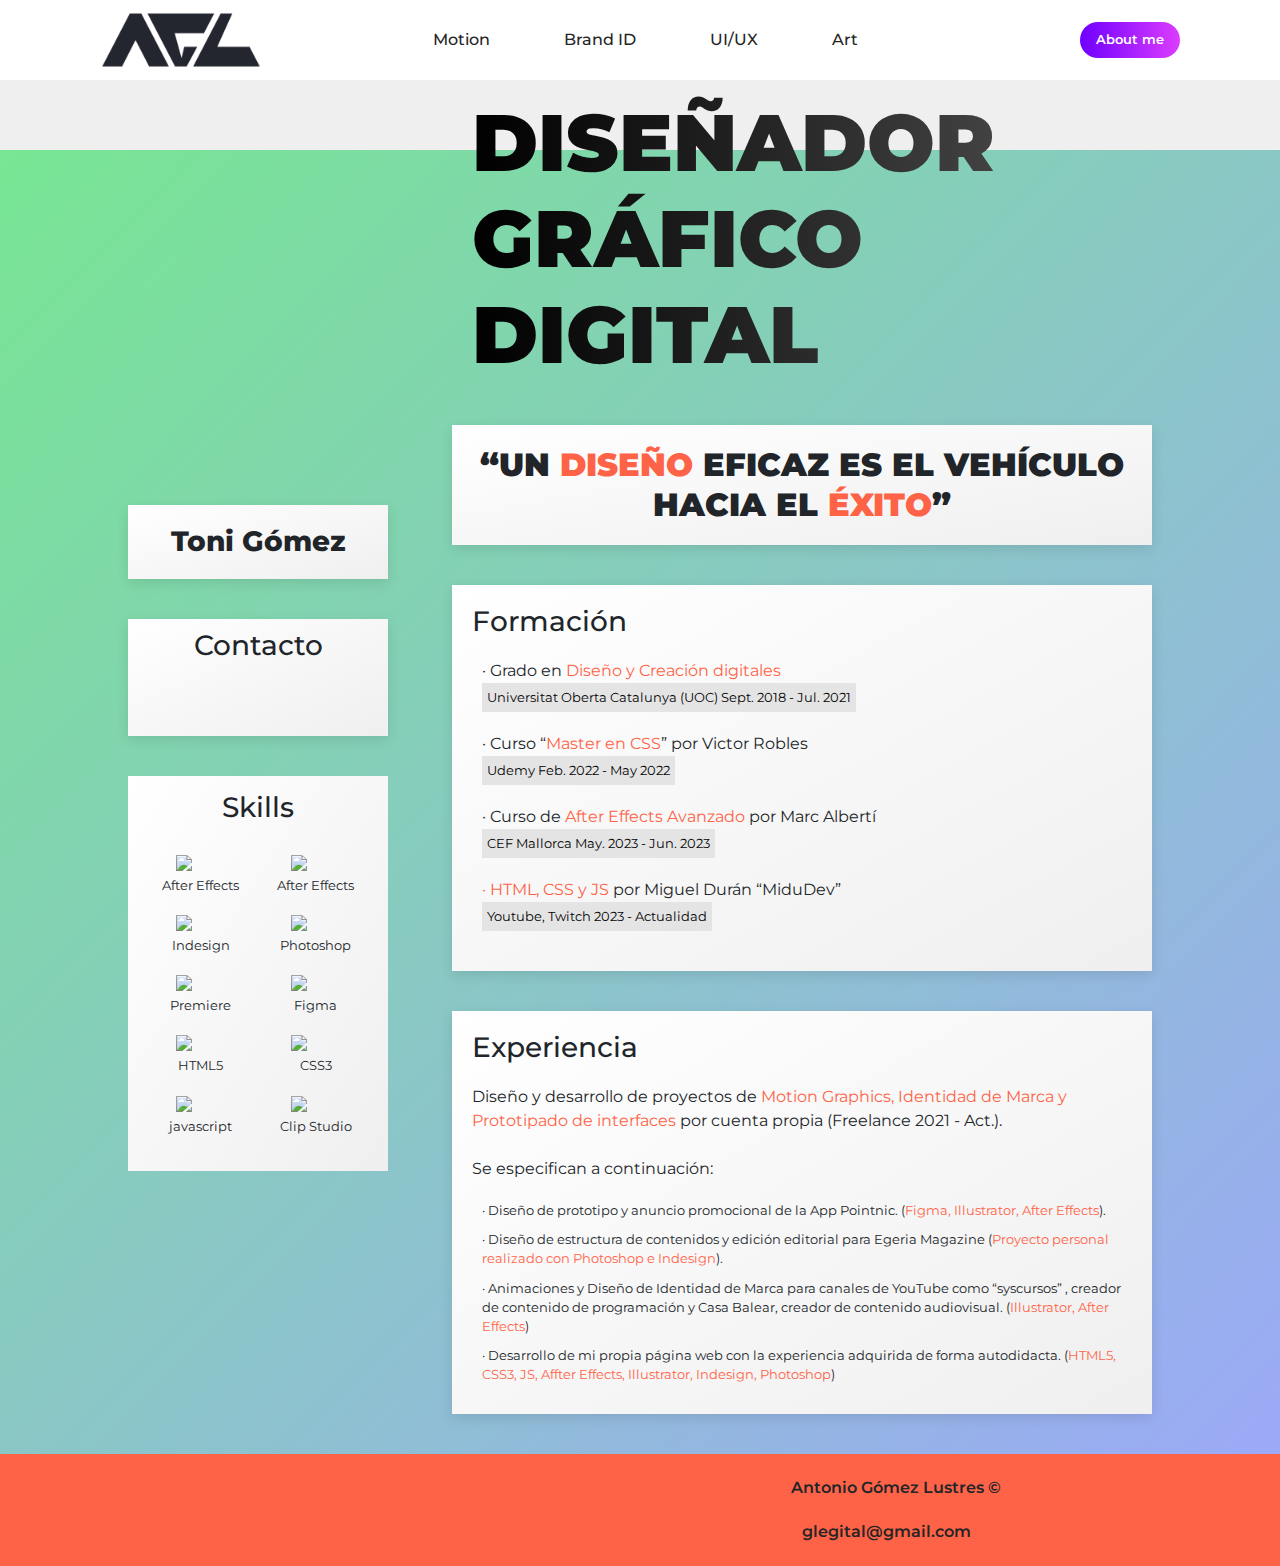
==== about.html @ aad0ed76 "Add files via upload" ====
<!DOCTYPE html>
<html lang="en">
<head>
    <meta charset="UTF-8">
    <meta name="viewport" content="width=device-width, initial-scale=1.0">
    <link rel="stylesheet" href="https://cdnjs.cloudflare.com/ajax/libs/font-awesome/6.5.1/css/all.min.css"
        integrity="sha512-DTOQO9RWCH3ppGqcWaEA1BIZOC6xxalwEsw9c2QQeAIftl+Vegovlnee1c9QX4TctnWMn13TZye+giMm8e2LwA=="
        crossorigin="anonymous" referrerpolicy="no-referrer" />
    
    <link href="https://cdn.jsdelivr.net/npm/bootstrap@5.3.3/dist/css/bootstrap.min.css" rel="stylesheet" integrity="sha384-QWTKZyjpPEjISv5WaRU9OFeRpok6YctnYmDr5pNlyT2bRjXh0JMhjY6hW+ALEwIH" crossorigin="anonymous">
    <link rel="stylesheet" href="styles/style.css"/>
    <link rel="stylesheet" href="styles/carrousel-style.css" />
    <link rel="stylesheet" href="styles/about-style.css" />
    <script src="js/scripts.js" defer></script>
    <link rel="shortcut icon" href="img/AGL FAVICON.png" type="image/x-icon">
    <title> AGL DESIGN </title>
</head>

<body>

    <!--
        NavBar
    -->
    
<nav class="nav_bar" id="inicio">

    <div class="logo">
        <a href="index.html"><img src="img/AGL ICON_V4.png"></a>
    </div>
    <ul class="links">
        <li><a href="#motion">Motion</a></li>
        <li><a href="#brand">Brand ID</a></li>
        <li><a href="#ui-ux">UI/UX</a></li>
        <li><a href="#art">Art</a></li>
    </ul>
    <a href="about.html" class="action_btn">About me</a>
    <div class="toggle_btn">
        <i class="fa-solid fa-bars"></i>
    </div>

</nav>   

<div class="dropdown_menu open">
    <li><a href="#motion">Motion</a></li>
    <li><a href="#brand">Brand ID</a></li>
    <li><a href="#ui-ux">UI/UX</a></li>
    <li><a href="#art">Art</a></li>
    <li> <a href="about.html" class="action_btn">About me</a></li>
</div>
    <!--
        About Me
    -->
    
    <section id="about-me">

    <!-- Left Column -->

        <div class="about-me-container-left">
            <div class="profile-img"></div>
            <div class="about-me-name">
                <h3>Toni Gómez <i class="fa-solid fa-user"></i> </h3>
            </div>

            <div class="about-me-contact">
                <h3>Contacto <i class="fa-solid fa-link"></i></h3>
                <div class="contact-links">
                    <a href="https://www.linkedin.com/in/antonio-g%C3%B3mez-lustres-a4aa08221/" target="_blank"><i class="fa-brands fa-linkedin"></i></a>
                    <a href="https://www.behance.net/glegital" target="_blank"><i class="fa-brands fa-square-behance"></i></a>
                    <a href="https://www.instagram.com/glegital/" target="_blank"><i class="fa-brands fa-square-instagram"></i></a>
                    <a href="mailto:glegital@gmail.com" target="_blank"><i class="fa-solid fa-envelope"></i></a>
                </div>
            </div>

            <div class="about-me-skills">
                <h3>Skills <i class="fa-solid fa-screwdriver-wrench"></i></h3>
                <div class="logos">
                    <div class="logo-block">
                        <img src="img/app-icons/after-effects_5968428.png">
                        <p>After Effects</p>
                    </div>

                    <div class="logo-block">
                        <img src="img/app-icons/illustrator_5968472.png">
                        <p>After Effects</p>
                    </div>

                    <div class="logo-block">
                        <img src="img/app-icons/indesign_5968482.png">
                        <p>Indesign</p>
                    </div>
                    <div class="logo-block">
                        <img src="img/app-icons/photoshop_5968520.png">
                        <p>Photoshop</p>
                    </div>
                    <div class="logo-block">
                        <img src="img/app-icons/premiere-pro_5968525.png">
                        <p>Premiere</p>
                    </div>
                    <div class="logo-block">
                        <img src="img/app-icons/figma.png">
                        <p>Figma</p>
                    </div>
                    <div class="logo-block">
                        <img src="img/app-icons/icons8-html-5-48.png">
                        <p>HTML5</p>
                    </div>
                    <div class="logo-block">
                        <img src="img/app-icons/icons8-css3-48.png">
                        <p>CSS3</p>
                    </div>
                    <div class="logo-block">
                        <img src="img/app-icons/icons8-javascript-48.png">
                        <p>javascript</p>
                    </div>
                    <div class="logo-block">
                        <img src="img/app-icons/icons8-clip-studio-64.png">
                        <p>Clip Studio</p>
                    </div>
                </div>
            </div>
        
        </div>

    <!-- Right Column -->
        <div class="about-me-container-right">
            <div class="about-me-title">
                <h2>
                    DISEÑADOR
                    <br>
                    GRÁFICO
                    <br>
                    DIGITAL
                </h2>
            </div>

            <div class="about-me-phrase">
                <p>
                    “Un <span class="relevant">diseño</span> eficaz es el vehículo hacia el <span class="relevant">éxito</span>”
                </p>
            </div>

            <div class="about-me-academics">
                <h3>Formación <i class="fa-solid fa-graduation-cap"></i> </h3>
                <div class="academics-paragraphs"> 
                    <div class="paragraph">
                        <p>· Grado en <span class="relevant">Diseño y Creación digitales</span></p>
                        <p class="academics-dates">Universitat Oberta Catalunya (UOC)
                            Sept. 2018 - Jul. 2021</p>
                    </div>

                    <div class="paragraph">
                        <p>· Curso “<span class="relevant">Master en CSS</span>” por Victor Robles</p>
                        <p class="academics-dates">Udemy
                        Feb. 2022 - May 2022</p>
                    </div>

                    <div class="paragraph">
                        <p>· Curso de <span class="relevant">After Effects Avanzado</span> por Marc Albertí
                        </p>
                        <p class="academics-dates">CEF Mallorca
                        May. 2023 - Jun. 2023</p>
                    </div>

                    <div class="paragraph">
                        <p><span class="relevant">· HTML, CSS y JS</span> por Miguel Durán “MiduDev”</p>
                        <p class="academics-dates">Youtube, Twitch 
                        2023 - Actualidad</p>
                    </div>
                        
                </div>
            </div>

            <div class="about-me-experience">
                <h3>Experiencia <i class="fa-solid fa-briefcase"></i></h3>
                <div class="experience-paragraphs"> 
                    <div class="paragraph-intro-exp">
                        <p>Diseño y desarrollo de proyectos de <span class="relevant">Motion Graphics,
                        Identidad de Marca y Prototipado de interfaces </span>por cuenta propia (Freelance 2021 - Act.). </p>
                        <br>
                        <p>Se especifican a continuación: </p>
                    </div>

                    <div class="paragraph-exp">
                        <p>· Diseño de prototipo y anuncio promocional de la App Pointnic. 
                        (<span class="relevant">Figma, Illustrator, After Effects</span>).</p>

                    </div>

                    <div class="paragraph-exp">
                        <p>· Diseño de estructura de contenidos y edición editorial para Egeria Magazine 
                        (<span class="relevant">Proyecto personal realizado con Photoshop e Indesign</span>).
                        </p>
                    </div>

                    <div class="paragraph-exp">
                        <p>· Animaciones y Diseño de Identidad de Marca para canales de YouTube como “syscursos”
                        , creador de contenido de programación y Casa Balear, creador de contenido audiovisual. 
                        (<span class="relevant">Illustrator, After Effects</span>)
                        </p>
                    </div>

                    <div class="paragraph-exp">
                        <p>· Desarrollo de mi propia página web con la experiencia adquirida de forma autodidacta. 
                        (<span class="relevant">HTML5, CSS3, JS, Affter Effects, Illustrator, Indesign, Photoshop</span>)
                        </p>
                    </div>
                </div>
            </div>
            
        </div>
    </section>


    <!--
        Footer
    -->

    <footer>

        <div class="redes">

            <a href="https://www.linkedin.com/in/antonio-g%C3%B3mez-lustres-a4aa08221/" target="_blank"><i class="fa-brands fa-linkedin"></i></a>

            <a href="https://www.behance.net/glegital" target="_blank"><i class="fa-brands fa-square-behance"></i></a>

            <a href="https://www.instagram.com/glegital/" target="_blank"><i class="fa-brands fa-square-instagram"></i></a>

        </div>

        <div class="personal-data">

            <p>Antonio Gómez Lustres &copy;</p>
            <a href="mailto:glegital@gmail.com" target="_blank">glegital@gmail.com <i class="fa-solid fa-envelope"></i></a>
        </div>
    </footer>
</body>
</html>
---- styles/style.css ----
@import url('https://fonts.googleapis.com/css2?family=Montserrat:ital,wght@0,100..900;1,100..900&family=Roboto+Mono:ital,wght@0,100..700;1,100..700&display=swap');

/*Root Styles*/




/* GENERAL STYLES */

* {
    margin: 0;
    padding: 0;
    box-sizing: border-box;
    font-family: "Montserrat", 'Segoe UI', Tahoma, Geneva, Verdana, sans-serif;
    scroll-behavior: smooth;
}

body {
    background-color: #efefef;
}

li {
    list-style: none;
}

a {
    text-decoration: none;
}

p{
    margin-bottom: 0;
}

/* HEADER */


.logo img {
    width: 160px;
}

.nav_bar {
    width: 100%;
    height: 80px;
    margin: 0 auto;
    display: flex;
    justify-content: space-around;
    align-items: center;
    background-color: #fff;
}

.nav_bar .links {
    display: flex;
    gap: 2rem;
}

.nav_bar .links{
    padding-left: 0;
    margin-bottom: 0;
    margin-left: -50px;}

.nav_bar .links li {
    padding: 0.5rem 1rem;
    background-color: none;
    cursor: pointer;
}

.nav_bar .links li a {
    padding: 5px;
    text-decoration: none;
    font-weight: 500;
    color: #252525;
    transition: all 200ms;
}

.nav_bar .links li a:hover {
    color: #00b09b;
    text-decoration: underline;
    text-underline-offset: 5px;
}

.nav_bar .toggle_btn {
    color: #252525;
    font-size: 1.5rem;
    cursor: pointer;
    display: none;
}

.action_btn {
    background-image: linear-gradient(to right, #6f00ff, #dc3dff);
    color: rgb(255, 255, 255);
    padding: 0.5rem 1rem;
    border: none;
    outline: none;
    border-radius: 20px;
    font-size: 0.8rem;
    font-weight: 600;
    cursor: pointer;
    transition: scale 200ms;
}

.action_btn:hover {
    scale: 1.05;
    color: #fff;
}

.action_btn:active {
    scale: 0.95;
}

.toggle_btn {
    position: fixed;
    background-color: #fff;
    padding: 5px 10px;
    border-radius: 10px;
    top: 20px;
    right: 30px;
    z-index: 9999;
}

.fa-xmark {
    margin: 0 auto;
    align-items: center;
    width: 21px;
}

/* DROPDOWN MENU */

.dropdown_menu {
    display: none;
    position: fixed;
    right: 2rem;
    top: 90px;
    height: 0px;
    width: 300px;
    background: rgb(255, 255, 255);
    backdrop-filter: blur(0px);
    border-radius: 10px;
    overflow: hidden;
    transition: height 200ms cubic-bezier(0.445, 0.05, 0.55, 0.95);
    box-shadow: 2px 2px 2px #262626;
    z-index: 9999;
}

.dropdown_menu.open {
    height: 280px;
}

.dropdown_menu li {
    padding: 0.3rem;
    display: flex;
    align-items: center;
    justify-content: center;
}

.dropdown_menu li a {
    padding: 10px;
    text-decoration: none;
    font-weight: 500;
    color: #565050;
    border-radius: 15px;
}

.dropdown_menu li:hover a {
    background-color: #dfdfdf;
}

.dropdown_menu .action_btn {
    width: 90%;
    display: flex;
    justify-content: center;
    color: #fff;
}

/* title */

header{
    text-align: center;
    color: #252525;
}


header #fast-view {
    font-size: 1.5rem;
    margin-top: 50px;
    margin-bottom: 20px;
    display: flex;
    justify-content: center;
}

#fast-view .fa-eye{
    margin-right: 10px;
    color: tomato;
    font-size: 1.8rem;
}

header #do-scroll {
    font-size: 1.5rem;
    margin-top: 50px;
    margin-bottom: 50px;
    display: flex;
    justify-content: center;
}

header #do-scroll span{
    margin-left: 10px;
    margin-right: 10px;
    color: tomato;
}

header .fa-arrow-turn-up{
    margin-left: 15px;
    font-size: 1.6rem;
    color: tomato;
}

@media (width < 576px) {
    header #fast-view{
        font-size: 1rem;
    }

    #fast-view .fa-eye{
        margin-right: 10px;
        color: tomato;
        font-size: 1.2rem;
    }

    header #do-scroll {
        font-size: 1rem;
    }
    
    header #do-scroll span{
        margin-left: 10px;
        margin-right: 10px;
        color: tomato;
    }
    
    header .fa-arrow-turn-up{
        margin-left: 15px;
        font-size: 1.6rem;
        color: tomato;
    }

    header .fa-arrow-turn-up{
    margin-left: 15px;
    font-size: 1.6rem;
    color: tomato;
}
    
}

.scroll-effect {
    display: inline-block;
    animation: scrollAnimation 2s linear infinite;
}

@keyframes scrollAnimation {
    0% {
        transform: translateY(0);
    }

    50% {
        transform: translateY(20px);
        opacity: 0;
    }

    51% {
        transform: translateY(-20px);
        opacity: 0;
    }

    100% {
        transform: translateY(0);
        opacity: 1;
    }
}


.scroll-trigger {
    display: flex;
    /* Alinear los íconos en línea */
    flex-direction: column;
    align-items: center;
}

.scroll-trigger i {
    color: tomato;
    font-size: 3rem;
    font-weight: 900;
    animation: bounce 1.5s infinite;
    margin-bottom: -30px;
    /* Espacio entre las flechas */

}

@keyframes bounce {

    0%,
    20%,
    50%,
    80%,
    100% {
        transform: translateY(0);
    }

    40% {
        transform: translateY(-10px);
    }

    60% {
        transform: translateY(-5px);
    }
}
/* ANIMACIÓN FRASES ?? */

.text-animation-container {
    overflow-x: hidden;
    display: flex;
    flex-direction: column;
    line-height: 50px;
    justify-content: center;
    align-items: center;
    width: 100%;
    background-color: #252525;
    color: #fff;
}

.highlight {
    font-weight: 900;

    letter-spacing: 3px;

    font-style: normal;
}

.text-block {
    overflow-x: hidden;
    /* Para ocultar el texto que se desborda */
}

.text-animation-container{
    padding-top: 13px;
}

.text-block-b
{
    height: 64px;
}

.text-block-b span {
    display: inline-block;
    font-weight: 200;
    font-size: 32px;
    text-transform: uppercase;
    letter-spacing: 3px;
    font-weight: 500;
    white-space: nowrap;
    /* Para que el texto no se divida en múltiples líneas */
    animation: moveLeft 5s cubic-bezier(0,.99,.51,.96) 1;

    /* Definición de la animación */
}

@media (width < 576px){
    .text-block-b span {
        font-size: 20px;
        margin-left: 4px;
        letter-spacing: 0px;
    }
}

@keyframes moveLeft {
    0% {
        transform: translateX(40%);
    }

    100% {
        transform: translateX(0%);
    }
}

/* Welcome to AGL Design*/

section #welcome {
    margin: 0 auto;
}

#first-about {
    margin: 0 auto;
    margin-top: 100px;
    margin-bottom: 180px;
    height: 350px;
    display: flex;
    justify-content: center;
    flex-direction: row;
    background-position: center;
    background-size: cover;
    max-width: 1250px;
    background-image: linear-gradient(to bottom right, rgba(0, 220, 55, 0.5), rgba(73, 100, 255, 0.5));
    /*background-image: linear-gradient(to right, #72d19b, #a45dd7);*/
    box-shadow: rgba(0, 0, 0, 0.24) 0px 3px 8px;

}

.about-link{
    display: inline-block;
    padding: 3px 5px 3px 5px;
    background-color: tomato;
    color: #fff;
    font-weight: 400;
    border-radius: 5px;
    transition: all 300ms;
}

.about-link:hover{
    padding: 3px 15px 3px 15px;
    background-color: rgb(214, 62, 35);
    color: #fff;
    font-weight: 500;
    border-radius: 5px;
}



@keyframes reveal-right {
    from {
        opacity: 0;
        translate: 50% 0;
    }

    to {
        opacity: 1;
        translate: 0 0;
    }
}

@keyframes reveal-left {
    from {
        opacity: 0;
        translate: -50% 0;
    }

    to {
        opacity: 1;
        translate: 0 0;
    }
}

@keyframes reveal-opacity {
    from {
        opacity: 1;
    }

    to {
        opacity: 1;
    }
}

@keyframes reveal-scale-opacity {
    0% {
        scale: 0.9;
    }


    100% {
        scale: 1;

    }
}


#profile-pic {
    width: 30%;
    min-height: 400px;
    margin-bottom: 30px;
    margin-top: -30px;
    margin-right: 20px;
    position: relative;
    border: 2px solid #252525;
    background-image: url(/img/micara2023.jpg);
    background-size: cover;
    background-position: center;
    box-shadow: rgba(0, 0, 0, 0.64) 0px 3px 8px;
    animation: reveal-left linear both;
    animation-timeline: view();
    animation-range: entry 50% cover 50%;
}

.introduction {
    margin-top: 30px;
    width: 50%;
    height: fit-content;
    padding: 20px;
    background-color: rgba(255, 255, 255, 0.95);
    box-shadow: rgba(0, 0, 0, 0.24) 0px 3px 8px;
    animation: reveal-scale-opacity linear both;
    animation-timeline: view();
    animation-range: entry 50% cover 50%;
}

.introduction>h2 {
    font-size: 2rem;
    font-weight: 900;
    color: #282828;
}

.introduction .paragraph-one {
    font-size: 1.2rem;
    font-weight: 900;
    color: #505050;
    line-height: 25px;
    letter-spacing: 0.5px;
}

.introduction .paragraph-two {
    font-size: 1rem;
    font-weight: 400;
    color: #505050;
}

.introduction .paragraph-one span {
    color: tomato;
}

.introduction .paragraph-two span {
    color: tomato;
}

/*Responsive presentación*/

@media (width < 820px) {
    #first-about {
        margin: 0 auto;
        margin-top: 140px;
        margin-bottom: 180px;
        display: flex;
        height: fit-content;
        justify-content: center;
        flex-direction: column;
        max-width: 1250px;
        background-image: linear-gradient(to bottom right, rgba(0, 220, 55, 0.5), rgba(73, 100, 255, 0.5));
        box-shadow: rgba(0, 0, 0, 0.24) 0px 3px 8px;
    }

    #profile-pic {
        margin: 0 auto;
        width: 60%;
        height: 0px;
        margin-top: -60px;
        border: 2px solid #252525;
        background-image: url(/img/micara2023.jpg);
        background-size: cover;
        background-position: center;
        box-shadow: rgba(0, 0, 0, 0.64) 0px 3px 8px;
    }

    .introduction {
        margin: 0 auto;
        margin-top: 30px;
        margin-bottom: -40px;
        width: 80%;
        height: fit-content;
        padding: 20px;
        background-color: rgba(255, 255, 255, 0.95);
        box-shadow: rgba(0, 0, 0, 0.24) 0px 3px 8px;
    }

    .introduction>h2 {
        font-size: 2rem;
        font-weight: 900;
        color: #282828;
    }

    .introduction .paragraph-one {
        font-size: 1.2rem;
        font-weight: 900;
        color: #505050;
        line-height: 25px;
        letter-spacing: 0.5px;
    }

    .introduction .paragraph-two {
        font-size: 1rem;
        font-weight: 400;
        color: #505050;
    }
}

/*Motion Graphics*/

#motion {
    display: flex;
    padding: 50px;
    flex-direction: column;
    justify-content: center;
    align-items: center;
    text-align: center;
    background-image: linear-gradient(to right, #00b09b, #96c93d);
}

#motion h2 {
    font-size: 3em;
    text-align: center;
    font-weight: 800;
    line-height: 60px;
    letter-spacing: 3px;
    color: #fff;
    background-size: 150%;
}

#motion p {
    font-size: 1.5em;
    max-width: 50%;
    color: #fff;
}

#motion p span {
    color: #fff;
    font-weight: bolder;

}

.motion-container {
    margin: 0 auto;
    display: grid;
    padding-top: 30px;
    padding-bottom: 50px;
    padding-left: 20px;
    padding-right: 20px;
    place-items: center;
    justify-content: center;
    grid-template-columns: auto auto;
    gap: 1.5rem;

}


.motion-item>img {
    margin-top: 10px;
    margin-bottom: 20px;
    box-shadow: rgba(0, 0, 0, 0.24) 0px 3px 8px;
    width: 100%;
}

@keyframes reveal {
    from {

        translate: 0 50px;
    }

    to {

        translate: 0 0;
    }
}

.marginado {
    font-size: 1.5em;
    color: #fff;
}

/*Test wavy*/
.waviy>span {
    font-size: 1.5em;
    color: #fff56e;
    position: relative;
    letter-spacing: -4px;
    display: inline-block;
    animation: waviy 2s infinite;
    animation-delay: calc(.1s * var(--i));
}

@keyframes waviy {

    0%,
    40%,
    100% {
        transform: translateY(0)
    }

    20% {
        transform: translateY(-10px)
    }
}

.motion-item img.active {
    display: none;
}

.motion-item:hover img.static {
    display: none;
}

.motion-item:hover img.active {
    display: inline-block;
}

.motion-item h3 {
    padding: 15px;

    color: #252525;
    font-size: 1rem;
    font-weight: 500;
    border: 1px solid #003D72;
    border-right: none;
    box-shadow: 5px 0px #252525;
    background-color: #fff;
}

.motion-item:hover h3 {
    color: #ffffff;
    background-color: #42d3b1;
}

.motion-item>h3>span {
    font-size: 21px;
    color: #363636;
    float: right;
}

.static:hover {
    opacity: 0;
}

/* Brand Items ---------------------------- */

.message {
    background-color: #fff;
    color: #cf004c;
    display: block;
    font-weight: 900;
    padding-left: 0.5rem;
    overflow: hidden;
    top: 0.2rem;
    left: 270px;
}


.word {
    font-family: "Montserrat";
    font-size: 1.5rem;
    animation: openclose 10s cubic-bezier(0.215, 0.610, 0.355, 1) infinite;
}

@keyframes openclose {
    0% {
        top: 0.2rem;
        width: 0;
    }

    5% {
        width: 0;
    }

    15% {
        width: 230px;
    }

    30% {
        top: 0.2rem;
        width: 230px;
    }

    33% {
        top: 0.2rem;
        width: 0;
    }

    35% {
        top: 0.2rem;
        width: 0;
    }

    38% {
        top: -4.5rem;

    }

    48% {
        top: -4.5rem;
        width: 190px;
    }

    62% {
        top: -4.5rem;
        width: 190px;
    }

    66% {
        top: -4.5rem;
        width: 0;
        text-indent: 0;
    }

    71% {
        top: -9rem;
        width: 0;
        text-indent: 5px;
    }

    86% {
        top: -9rem;
        width: 285px;
    }

    95% {
        top: -9rem;
        width: 285px;
    }

    98% {
        top: -9rem;
        width: 0;
        text-indent: 5px;
    }

    100% {
        top: 0;
        width: 0;
        text-indent: 0;
    }
}

#brand {
    display: flex;
    padding: 50px;
    flex-direction: column;
    justify-content: center;
    align-items: center;
    text-align: center;
    background-image: linear-gradient(to right, #b0008a, #f1a636);
}

#brand h2 {
    font-size: 3em;
    text-align: center;
    font-weight: 800;
    line-height: 60px;
    letter-spacing: 3px;
    color: #fff;
    background-size: 150%;
}

#brand p {
    font-size: 1.5em;
    max-width: 50%;
    color: #fff;
}

#brand p span {
    color: #fff;
    font-weight: bolder;

}

#brand-section {
    width: 100%;
    max-width: 1350px;
    margin: 0 auto;
    align-content: center;
}

.brand-item {
    padding: 20px 20px 40px 20px;
    padding-top: 20px;
    padding-bottom: 40px;
}

.brand-item h3 {
    margin: 15px;
    margin-bottom: 30px;
    text-align: center;
    padding: 15px;
    color: #252525;
    font-size: 1rem;
    font-weight: 500;
    border: 1px solid #003D72;
    box-shadow: 5px 5px 0px #ffca56;
    background-color: #fff;
    transition: all 300ms cubic-bezier(0.215, 0.610, 0.355, 1);
    animation: reveal-opacity linear both;
    animation-timeline: view();
    animation-range: entry 20% cover 40%;
}

.brand-img {
    display: grid;
    grid-template-columns: 1fr 1fr;
    gap: 10px;
}

.brand-img img {
    margin: 0 auto;
    width: 95%;
    box-shadow: 0px 0px 10px #c7c7c7;
    animation: reveal-scale-opacity linear both;
    animation-timeline: view();
    animation-range: entry 20% cover 40%;
}

.brand-comp {
    display: grid;
    grid-template-columns: auto;
    gap: 40px;
}

.brand-comp img {
    margin: 0 auto;
    width: 95%;
    box-shadow: 0px 0px 10px #c7c7c7;
    animation: reveal-scale-opacity linear both;
    animation-timeline: view();
    animation-range: entry 20% cover 40%;
}

.brand-img .brand-paragraph {
    margin: 0 auto;
    width: 95%;
    box-shadow: 0px 0px 10px #c7c7c7;
    animation: reveal-scale-opacity linear both;
    animation-timeline: view();
    animation-range: entry 20% cover 40%;
}

.brand-paragraph {
    width: 95%;
    height: 100%;
    align-content: center;
    background-color: #fff;
    padding: 20px;
}



/* UI/UX Starts here */

#ui-ux {
    padding: 50px;
    display: flex;
    flex-direction: column;
    justify-content: center;
    align-items: center;
    text-align: center;
    background-color: #21D4FD;
    background-image: linear-gradient(90deg, #279aff 0%, #B721FF 100%);
}

#ui-ux h2 {
    font-size: 3em;
    text-align: center;
    font-weight: 800;
    letter-spacing: 3px;
    color: #fff;
    height: 100px;
}

#ui-ux p {
    padding-top: 20px;
    font-size: 1.5em;
    color: #fff;
}

.ui-ux-section {
    margin: 0 auto;
    width: 80%;
}

.ui-ux-item {
    padding-top: 25px;
    padding-bottom: 25px;
    display: grid;
    grid-template-columns: auto;
}

.ui-ux-item>img {
    margin: 0 auto;
    margin-bottom: 20px;
    width: 100%;
    max-width: 850px;
    box-shadow: rgba(0, 0, 0, 0.24) 0px 3px 8px;
}

.ui-ux-item h3 {
    padding: 15px;
    margin: 0 auto;
    margin-bottom: 20px;
    width: 80%;
    max-width: 850px;
    color: #2b2b2b;
    font-weight: 700;
    font-size: 1.5rem;
    border: 1px solid #003D72;
    border-right: none;
    box-shadow: 5px 0px #ac04be, rgba(0, 0, 0, 0.12) 0px 3px 8px;
    ;
    background-color: #fff;
    transition: all 300ms cubic-bezier(0.215, 0.610, 0.355, 1);
}

.ui-ux-item span {
    font-size: 1rem;
    font-weight: 500;
    vertical-align: middle;
    color: #ac04be;
}


.ui-ux-section a {
    margin: 0 auto;
    width: fit-content;
    display: block;
    text-decoration: none;
    color: #fff;
    font-size: 0.8rem;
    font-weight: 700;
    letter-spacing: 1px;
    text-align: center;
}

.prototype-btn {
    display: block;
    margin: 0px auto;
    width: 150px;
    padding: 10px;
    text-decoration: none;
    background-image: linear-gradient(to right, #6f00ff, #ff3da8);
    border-radius: 25px;
    transition: all 300ms;
}

.prototype-btn:hover {
    scale: 1.05;
    box-shadow: inset 0px 0px 15px #ffcff3;
}

.prototype-btn:active {
    scale: 0.95;
}

/* Ilustration CSS STARTS*/

#art {
    display: flex;
    padding: 50px;
    margin-bottom: 50px;
    flex-direction: column;
    justify-content: center;
    align-items: center;
    text-align: center;
    background-image: linear-gradient(to right, #02568b, #06ff9f);
}

#art h2 {
    font-size: 3em;
    text-align: center;
    font-weight: 800;
    line-height: 60px;
    letter-spacing: 3px;
    color: #fff;
    background-size: 150%;
}

#art p {
    font-size: 1.5em;
    max-width: 50%;
    color: #fff;
}

#art-section {
    display: grid;
    margin: 0 auto;
    grid-template-columns: 1fr 1fr 1fr;
    grid-template-rows: 100px 300px 300px 450px 450px;
    grid-template-areas:
        "header header header"
        "principal principal side"
        "principal principal side"
        "alone1 alone2 alone3"
        "alone4 alone5 alone6"
    ;
    gap: 1rem;
    width: 90%;
    max-width: 1350px;
    margin-bottom: 100px;
}

#art-section .header {
    background-color: #fff;
    box-shadow: rgba(0, 0, 0, 0.24) 0px 3px 8px;
    grid-area: header;
    background-size: contain;
    background-position: center;
    background-image: url(/img/art/metaballs.jpg);
    animation: reveal-scale-opacity linear both;
    animation-timeline: view();
    animation-range: entry 50% cover 50%;
}

#art-section .principal {
    background-color: #fff;
    box-shadow: rgba(0, 0, 0, 0.24) 0px 3px 8px;
    grid-area: principal;
    background-size: cover;
    background-position: center;
    background-image: url(/img/art/mariposa_remaster.jpg);
    animation: reveal-scale-opacity linear both;
    animation-timeline: view();
    animation-range: entry 20% cover 50%;
}

#art-section .side {
    background-color: #fff;
    box-shadow: rgba(0, 0, 0, 0.24) 0px 3px 8px;
    grid-area: side;
    background-size: cover;
    background-position: center;
    background-image: url(/img/art/rezilla.jpg);
    animation: reveal-scale-opacity linear both;
    animation-timeline: view();
    animation-range: entry 20% cover 50%;
}

#art-section .alone1 {
    background-color: #fff;
    box-shadow: rgba(0, 0, 0, 0.24) 0px 3px 8px;
    grid-area: alone1;
    background-size: cover;
    background-position: center;
    background-image: url(/img/art/egypt_recolor.jpg);
    animation: reveal-scale-opacity linear both;
    animation-timeline: view();
    animation-range: entry 20% cover 50%;
}

#art-section .alone2 {
    background-color: #fff;
    box-shadow: rgba(0, 0, 0, 0.24) 0px 3px 8px;
    grid-area: alone2;
    background-size: cover;
    background-position: center;
    background-image: url(/img/art/polilla.jpg);
    animation: reveal-scale-opacity linear both;
    animation-timeline: view();
    animation-range: entry 20% cover 50%;
}

#art-section .alone3 {
    background-color: #fff;
    box-shadow: rgba(0, 0, 0, 0.24) 0px 3px 8px;
    grid-area: alone3;
    background-size: cover;
    background-position: center;
    background-image: url(/img/art/xenomorph.jpg);
    animation: reveal-scale-opacity linear both;
    animation-timeline: view();
    animation-range: entry 20% cover 50%;
}

#art-section .alone4 {
    background-color: #fff;
    box-shadow: rgba(0, 0, 0, 0.24) 0px 3px 8px;
    grid-area: alone4;
    background-size: cover;
    background-position: center;
    background-image: url(/img/art/tanjiro.jpg);
    animation: reveal-scale-opacity linear both;
    animation-timeline: view();
    animation-range: entry 20% cover 50%;
}

#art-section .alone5 {
    background-color: #fff;
    box-shadow: rgba(0, 0, 0, 0.24) 0px 3px 8px;
    grid-area: alone5;
    background-size: cover;
    background-position: center;
    background-image: url(/img/art/black-hole.jpg);
    animation: reveal-scale-opacity linear both;
    animation-timeline: view();
    animation-range: entry 20% cover 50%;
}

#art-section .alone6 {
    background-color: #fff;
    box-shadow: rgba(0, 0, 0, 0.24) 0px 3px 8px;
    grid-area: alone6;
    background-size: cover;
    background-position: center;
    background-image: url(/img/art/contrast.jpg);
    animation: reveal-scale-opacity linear both;
    animation-timeline: view();
    animation-range: entry 20% cover 50%;
}

@media (width < 1050px) {
    #art-section {
        display: grid;
        margin: 0 auto;
        padding-bottom: 40px;
        grid-template-columns: 50% 50%;
        grid-template-rows: 150px 350px 350px 350px 350px 350px 350px ;
        grid-template-areas:
            "header header"
            "principal principal"
            "principal principal"
            "alone1 side"
            "alone4 side"
            "alone3 alone2"
            "alone5 alone6"
        ;
        gap: 1rem;
        width: 90%;
    }
}

@media (width < 780px) {
    #art-section {
        display: grid;
        margin: 0 auto;
        padding-bottom: 20px;
        grid-template-columns: 1fr;
        grid-template-rows: 100px 550px 550px 550px 550px 550px 550px 550px;
        grid-template-areas:
            "header"
            "principal"
            "side"
            "alone1"
            "alone2"
            "alone3"
            "alone4"
            "alone5"
            "alone6"
        ;
        gap: 1rem;
        width: 85vw;
    }
}

/* Ilustration CSS ENDS*/

footer{
    display: grid;
    grid-template-columns: 1fr 1fr;
    height: fit-content;
    background-color: tomato;
}

footer a{
    text-decoration: none;
    color: white;
}

footer .fa-brands{
    padding: 10px;
    color: #252525;
    transition: color 300ms;
}

footer .redes{
    margin: 0 auto;
    width: 80%;
    display: flex;
    flex-direction: row;
    align-items: center;
    justify-content: center;
    gap: 12px;
    padding-top: 2rem;
    padding-bottom: 2rem;
    font-size: 2rem;
}

footer .personal-data{
    text-align: center;
    width: 80%;
    display: flex;
    flex-direction: column;
    justify-content: center;
    gap: 20px;

    font-size: 1rem;
    font-weight: 600;
}

footer .personal-data a{
    color: #252525;
    transition: color 300ms;
}

footer .fa-brands:hover{
    color: #fff;
}

footer .personal-data a:hover{
    color: #fff;
}

@media (width < 576px){

    footer{
        display: grid;
        grid-template-columns: 1fr;
        height: fit-content;
        background-color: tomato;
    }
    
    footer a{
        text-decoration: none;
        color: white;
    }
    
    
    footer .personal-data{
        margin: 0 auto;
        text-align: center;
        width: 80%;
        display: flex;
        flex-direction: column;
        justify-content: center;
        gap: 20px;
        margin-bottom: 20px;
        font-size: 1rem;
        font-weight: 600;
    }
    
    footer .personal-data a{
        color: #252525;
        transition: color 300ms;
    }
    
    footer .fa-brands:hover{
        color: #fff;
    }
    
    footer .personal-data a:hover{
        color: #fff;
    }
    
}

/*Boton back*/

#flotante {
    display: inline-block;
    backdrop-filter: blur(0.8);
    padding-top: 13px;
    font-weight: 800;
    font-size: 26px;
    text-align: center;
    position: fixed;
    bottom: 30px;
    right: 30px;
    width: 50px;
    height: 50px;
    border-radius: 15px;
    color: #fff;
    background-color: #252525;
    transition: all 300ms;
}

#flotante:hover {
    background-color: #505050;
    scale: 0.95;
}

#flotante:active {
    background-color: #073a67;
    scale: 1.05;
}

#flotante span {
    font-weight: 700;
    font-size: 8px;
    color: rgba(0, 0, 0, 0);
    transition: all 300ms;
}

#flotante:hover span {
    color: rgba(0, 0, 0, 1);
    transform: translateY(-2px);
}

/* Responsive Design */

/*nav bar responsive*/

@media (max-width: 920px) {

    .nav_bar .links,
    .nav_bar .action_btn {
        display: none;
    }

    .nav_bar .toggle_btn {
        display: block;
    }

    .dropdown_menu {
        display: none;
    }

    .logo img {
        width: 120px;
    }
}

@media (max-width: 576px) {
    .dropdown_menu {
        left: 2rem;
        width: unset;
    }

    /*Responsive to make separators fontsize small in small devices STARTS */
    #motion h2 {
        font-size: 2rem;
        letter-spacing: 1px;
    }

    #motion p {
        font-size: 1.2rem;
    }

    #motion span {
        font-size: 1.2rem;
    }

    .motion-item {
        width: 100%;
    }

    .marginado {
        font-size: 1.2rem;
    }


    #brand h2 {
        font-size: 2rem;
        letter-spacing: 1px;
    }

    #brand p {
        font-size: 1.2rem;
    }

    #brand span {
        font-size: 1.2rem;
    }


    #ui-ux h2 {
        font-size: 2rem;
        letter-spacing: 1px;
        margin-bottom: 0;
        padding-top: 10px;
    }

    #ui-ux p {
        font-size: 1.2rem;
        padding-top: 0px;
    }

    #ui-ux span {
        font-size: 1.2rem;
    }

    #art h2 {
        font-size: 2rem;
        letter-spacing: 1px;
    }

    #art p {
        font-size: 1.2rem;
    }

    #art span {
        font-size: 1.2rem;
    }

    .ui-ux-item span {
        display: none;
    }

    .ui-ux-item h3 {
        text-align: center;
        font-size: 1rem;
    }

    /*Responsive to make separators fontsize small in small devices ENDS */

}

/*Motion graphics responsive*/

@media (max-width: 1050px) {
    .motion-container {
        grid-template-columns: auto;
    }

    .brand-img {
        grid-template-columns: auto;
        width: 100%;
    }
}

/*SLIDER RESPONSIVE*/

@media (width < 840px) {
    .slider {
        --slider-width: 500px;
    }
}

@media (width < 576px) {
    .slider {
        --slider-width: 95%;
        --slider-height: 270px;
        --slider-bullets-spacing-y: 16px;
        --slider-bullets-height: 24px;
        --slider-shadow: 0px 10px 26px 3px rgb(0 0 0 / 10%);
        --slider-border-width: 4px;
    }

    .slider__control {
        &::after {
            position: none;
            bottom: calc(50% + (var(--slider-bullets-spacing-y) + var(--slider-bullets-height)) / 2);
            z-index: 10;
            width: 0px;
            height: 0px;
            cursor: pointer;
            background: url('data:image/svg+xml,%3Csvg xmlns="http%3A%2F%2Fwww.w3.org%2F2000%2Fsvg" width="24" height="24" viewBox="0 0 24 24"%3E%3Cpath fill="none" stroke="currentColor" stroke-linecap="round" stroke-linejoin="round" stroke-width="2" d="m15 6l-6 6l6 6"%2F%3E%3C%2Fsvg%3E') white;
            background-repeat: no-repeat;
            background-position: center;
            background-size: 24px 24px;
            transition: width 0.2s cubic-bezier(0.11, 1.03, 0.82, 1.33);
            translate: 0 50%;
            box-shadow: 0px 0px 5px #e2e2e2;
        }
    
        &:hover::after {
            width: 30px;
        }
    
        > input {
            display: block;
            height: var(--slider-bullets-height);
            aspect-ratio: 1/1;
            margin: 0;
            appearance: none;
            cursor: pointer;
            background-color: #8d8d8d;
            border-radius: 20px;
            box-shadow: var(--slider-shadow);
            opacity: 0.5;
            transition: all 0.2s cubic-bezier(0.11, 1.03, 0.82, 1.33);
            scale: 0.75;
    
            &:hover {
                scale: 1;
            }
    
            &:checked {
                opacity: 1;
                scale: 1;
            }
        }
    }

    .slider__item {

        /* All slides except current */
        &:not(:has(input:checked)) {
            .slider__content>img {
                translate: -100% 0;
            }
    
        }
    
        /* Current slide */
        &:has(input:checked) {
            z-index: 1;
    
            .slider__content>img {
                translate: 0 0;
            }
    
            
        }
    
        /* Slides after current slide */
        &:has(input:checked)~& {
            z-index: 5;
    
            .slider__content>img {
                translate: 100% 0;
            }
    
            
        }
    
        /* Direct next slide */
        &:has(input:checked)+& {
            z-index: 7;
            display: block;
        }
    }
    

}
---- styles/carrousel-style.css ----
#carouselExampleIndicators.carousel{
    box-shadow: rgba(0, 0, 0, 0.1) 0px 20px 25px -5px, rgba(0, 0, 0, 0.04) 0px 10px 10px -5px;
}

.carousel{
    margin:0 auto;
    max-width: 700px;
}

.carousel-inner {
    height: 100%;
}

.carousel-item {
    width: 100%;
    height: 100%;
}

.carousel-item img {
    object-fit: cover;
    width: 100%;
    height: 100%;
    font-weight: 900;
}

.btn-carousel {
    position: absolute; /* Establecer posición absoluta para el botón */
    bottom: 50px; /* Distancia desde la parte inferior */
    left: 50%; /* Centrar horizontalmente */
    transform: translateX(-50%); /* Centrar horizontalmente */
}

.custom-btn1 {
    position: absolute;
    bottom: 50px;
    left: 50%;
    transform: translateX(-50%);
    padding: 10px 20px; /* Ajustar el relleno según sea necesario */
    border: none; /* Eliminar el borde */
    border-radius: 5px; /* Agregar bordes redondeados */
    backdrop-filter: blur(5px);
    background-color: rgba(150, 201, 61, .5);
    color: #fff;
    font-size: 1.2rem; /* Cambiar el tamaño del texto */
    font-weight: 900;
    cursor: pointer; /* Cambiar el cursor al pasar el ratón */
}

.custom-btn2 {
    position: absolute;
    bottom: 50px;
    left: 50%;
    transform: translateX(-50%);
    padding: 10px 20px; /* Ajustar el relleno según sea necesario */
    border: none; /* Eliminar el borde */
    border-radius: 5px; /* Agregar bordes redondeados */
    backdrop-filter: blur(5px);
    background-color: rgba(241, 166, 54, .5);
    color: #fff;
    font-size: 1.2rem; /* Cambiar el tamaño del texto */
    font-weight: 900;
    cursor: pointer; /* Cambiar el cursor al pasar el ratón */

}

.custom-btn3 {
    position: absolute;
    bottom: 50px;
    left: 50%;
    transform: translateX(-50%);
    padding: 10px 20px; /* Ajustar el relleno según sea necesario */
    border: none; /* Eliminar el borde */
    border-radius: 5px; /* Agregar bordes redondeados */
    backdrop-filter: blur(5px);
    background-color: rgba(183, 33, 255, .5);
    color: #fff;
    font-size: 1.2rem; /* Cambiar el tamaño del texto */
    font-weight: 900;
    cursor: pointer; /* Cambiar el cursor al pasar el ratón */

}

.custom-btn4 {
    position: absolute;
    bottom: 50px;
    left: 50%;
    transform: translateX(-50%);
    padding: 10px 20px; /* Ajustar el relleno según sea necesario */
    border: none; /* Eliminar el borde */
    border-radius: 5px; /* Agregar bordes redondeados */
    backdrop-filter: blur(5px);
    background-color: rgba(0, 255, 221, 0.5);
    color: #fff;
    font-size: 1.2rem; /* Cambiar el tamaño del texto */
    font-weight: 900;
    cursor: pointer; /* Cambiar el cursor al pasar el ratón */
}

.custom-btn1:hover{
    background-color: rgba(150, 201, 61, 1);
}

.custom-btn2:hover{
    background-color: rgba(241, 166, 54, 1);
}

.custom-btn3:hover{
    background-color: rgba(183, 33, 255, 1);
}

.custom-btn4:hover{
    background-color: rgb(1, 201, 175, 1);
}

.carousel-control-prev {
    background-image: linear-gradient(to right, rgba(0, 0, 0, .3), rgba(0, 0, 0,0));
}


.carousel-control-next {
    background-image: linear-gradient(to left, rgba(0, 0, 0, .3), rgba(0, 0, 0,0));
    transition: all 300ms;
}

.carousel-control-prev:hover {
    background-image: linear-gradient(to right, rgba(0, 0, 0, .4), rgba(0, 0, 0,0));
}


.carousel-control-next:hover {
    background-image: linear-gradient(to left, rgba(0, 0, 0, .4), rgba(0, 0, 0,0));
}
---- styles/about-style.css ----
:root{
    --base-background-color: #efefef;
    --shadow-boxes:rgba(0, 0, 0, 0.1) 0px 4px 12px;
    --white-boxes-gradient: linear-gradient(to bottom right, rgba(255, 255, 255, 1), rgb(239, 239, 239));
    }


body{
    background-color: var(--base-background-color);
}

#about-me{
    display: flex;
    justify-content: center;
    margin-top: 70px;
    padding-top: 20px;
    background-image: linear-gradient(to bottom right, rgba(0, 220, 55, 0.5), rgba(73, 100, 255, 0.5));
}

.about-me-container-left{
    margin-left: 5%;
    margin-top: -55px;
}


.profile-img {
    width: 260px;
    height: 380px;
    background-image: url(/img/micara2023.png);
    background-size: cover;
    background-position: center;
    mask-image: url(/img/micara2023.png), linear-gradient(
        black 80%,
        transparent
    );
    -webkit-animation: fromLeft 2s both;
    animation: fromLeft 2s both;
}

.about-me-name{
    text-align: center;
    padding: 5px;
    background-image: var(--white-boxes-gradient);
    margin-top: 10px;
    margin-bottom: 40px;
    box-shadow: var(--shadow-boxes);
    -webkit-animation: fromLeft 2s both;
    animation: fromLeft 2s both;
}

.about-me-name h3{
    font-weight: 800;
    margin: 0;
    padding: 15px;
}

.fa-user{
    font-size: 1.4rem;
}

.about-me-contact{
    padding: 10px;
    font-size: 1.2rem;
    font-weight: 500;
    text-align: center;
    background-image: var(--white-boxes-gradient);
    box-shadow: var(--shadow-boxes);
    -webkit-animation: fromLeft 2s both;
    animation: fromLeft 2s both;
}

.about-me-contact h3{
    margin-bottom: 0px;
}

.fa-brands, .fa-envelope{
    padding: 10px;
    color: #252525;
    transition: color 300ms;
}

.contact-links{
    padding-top: 1rem;
    font-size: 2rem;
}

.contact-links .fa-brands:hover, .fa-envelope:hover {
    color: tomato;
}

.about-me-skills{
    grid-template-columns: 50% 50%;
    margin-top: 40px;
    background-image: var(--white-boxes-gradient);
    padding: 15px;
    -webkit-animation: fromLeft 2s both;
    animation: fromLeft 2s both;
}

.about-me-skills h3{
    text-align: center;
    margin-bottom: 30px;
}

.about-me-skills .logo-block img{
    width: 50px;
}

.logos{
    display: grid;
    grid-template-columns: 50% 50%;
}

.logo-block{
    display: flex;
    flex-direction: column;
    align-items: center;
    font-size: .8rem;
    margin-bottom: 20px;
}

.logo-block p{
    margin-top: 5px;
    text-align: center;
}
/*                                     RIGHT COLUMN*/
.relevant{
    color: tomato;
}

.about-me-container-right{
    width: 100%;
    margin-top: -95px;
    max-width: 700px;
    margin-left: 5%;
    margin-right: 5%;
}

.about-me-title{
    padding: 20px;
    margin-bottom: 22px;
}

.about-me-title h2{
    font-size: 5rem;
    font-weight: 900;
    background-image: linear-gradient(to right, #000000, #535353);
    -webkit-background-clip: text;
    background-clip: text;
    color: transparent;
    margin: 0;
    -webkit-animation: tracking-in-expand 1.7s cubic-bezier(0.215, 0.610, 0.355, 1.000) both;
    animation: tracking-in-expand 1.7s cubic-bezier(0.215, 0.610, 0.355, 1.000) both;
}

.about-me-phrase{
    padding: 20px;
    margin-bottom: 40px;
    background-image: var(--white-boxes-gradient);
    text-align: center;
    font-size: 2rem;
    font-weight: 900;
    line-height: 40px;
    text-transform: uppercase;
    box-shadow: var(--shadow-boxes);
    -webkit-animation: fromRight 2s both;
    animation: fromRight 2s both;
}

.about-me-academics{
    padding: 20px;
    margin-bottom: 40px;
    background-image: var(--white-boxes-gradient);
    box-shadow: var(--shadow-boxes);
    -webkit-animation: fromRight 2s both;
    animation: fromRight 2s both;
}

.about-me-academics h3{
    text-align: left;
    margin-bottom: 20px;
}

.about-me-academics .paragraph{
    margin-bottom: 20px;
    margin-left: 10px;
}

.about-me-academics .paragraph .academics-dates{
    font-size: 0.8rem;
    color: #040404;
    background-color: #e4e4e4;
    width: fit-content;
    padding: 5px;
}

.about-me-experience{
    padding: 20px;
    margin-bottom: 40px;
    background-image: var(--white-boxes-gradient);
    box-shadow: var(--shadow-boxes);
    -webkit-animation: fromRight 2s both;
    animation: fromRight 2s both;
}

.about-me-experience h3{
    margin: 0 auto;
    text-align: left;
    margin-bottom: 20px;
}

.paragraph-intro-exp{
    margin-bottom: 20px;
}

.paragraph-exp{
    font-size: 0.8rem;
    margin-left: 10px;
    margin-bottom: 10px;
}

@media (width <= 900px){

    #about-me {
        display: flex;
        flex-direction: column; /* Cambia la dirección del contenedor a columna */
        align-items: center; /* Centra los elementos horizontalmente */
        margin-top: 70px;
        padding-top: 20px;
        background-image: linear-gradient(to bottom right, rgba(0, 220, 55, 0.5), rgba(73, 100, 255, 0.5));
    }
    
    .about-me-container-left,
    .about-me-container-right {
        margin-left: 0;
        margin-right: 0;
    }
    
    .profile-img {
        width: 260px;
        height: 380px;
        background-image: url(/img/micara2023.png);
        background-size: cover;
        background-position: center;
        mask-image: url(/img/micara2023.png), linear-gradient(
            black 80%,
            transparent
        );
        margin-bottom: 20px; /* Añade espacio entre la imagen y el nombre */
    }
    
    .about-me-name {
        text-align: center;
        padding: 5px;
        background-image: var(--white-boxes-gradient);
        margin-bottom: 20px; /* Ajusta el margen inferior */
        box-shadow: var(--shadow-boxes);
    }
    
    .about-me-name h3 {
        font-weight: 800;
        margin: 0;
        padding: 15px;
    }
    
    .about-me-contact {
        padding: 10px;
        font-size: 1.2rem;
        font-weight: 500;
        text-align: center;
        background-image: var(--white-boxes-gradient);
        box-shadow: var(--shadow-boxes);
        margin-bottom: 20px; /* Añade espacio entre el nombre y la sección de contacto */
    }
    
    .contact-links {
        font-size: 1.6rem; /* Ajusta el tamaño de los íconos de contacto */
    }
    
    .about-me-skills {
        margin-top: 20px;
        background-image: var(--white-boxes-gradient);
        padding: 15px;
        margin-bottom: 20px; /* Añade espacio entre la sección de contacto y habilidades */
    }
    
    .about-me-skills .logo-block {
        margin-bottom: 10px; /* Añade espacio entre los bloques de logotipos */
    }
    
    .about-me-container-right {
        width: 100%;
        max-width: 700px;
        margin-top: 20px; /* Ajusta el margen superior */
        margin-bottom: 20px; /* Ajusta el margen inferior */
    }
    
    .about-me-title {
        padding: 20px;
        margin-bottom: 22px;
    }
    
    .about-me-title h2 {
        font-size: 3rem; /* Ajusta el tamaño del título */
        text-align: center;
    }
    
    .about-me-phrase {
        padding: 20px;
        margin-bottom: 20px; /* Ajusta el margen inferior */
        font-size: 1.6rem; /* Ajusta el tamaño de la frase */
        line-height: 30px; /* Ajusta el interlineado */
    }
    
    .about-me-academics,
    .about-me-experience {
        padding: 20px;
        margin-bottom: 20px; /* Ajusta el margen inferior */
        background-image: var(--white-boxes-gradient);
        box-shadow: var(--shadow-boxes);
    }
    
    .about-me-academics h3,
    .about-me-experience h3 {
        margin-bottom: 10px; /* Ajusta el margen inferior */
    }
    
    .about-me-academics .paragraph,
    .about-me-experience .paragraph {
        margin-bottom: 10px; /* Ajusta el margen inferior */
    }
    
    .about-me-academics .paragraph .academics-dates {
        font-size: 1rem; /* Ajusta el tamaño de la fecha */
        padding: 5px 10px; /* Ajusta el relleno */
    }

}

/*Animations*/

@keyframes fromLeft {
    
    0%{
        translate: 30px 0;
        opacity: 0;
    }

    100%{
        opacity: 1;
        translate: 0 0;
    }

}

@keyframes fromRight{
    
    0%{
        translate: -30px 0;
        opacity: 0;
    }

    100%{
        opacity: 1;
        translate: 0 0;
    }

}

@-webkit-keyframes tracking-in-expand {
    0% {
      letter-spacing: -0.5em;
      opacity: 0;
    }
    40% {
      opacity: 0.6;
    }
    100% {
      opacity: 1;
    }
  }
  @keyframes tracking-in-expand {
    0% {
      letter-spacing: -0.5em;
      opacity: 0;
    }
    40% {
      opacity: 0.6;
    }
    100% {
      opacity: 1;
    }
  }
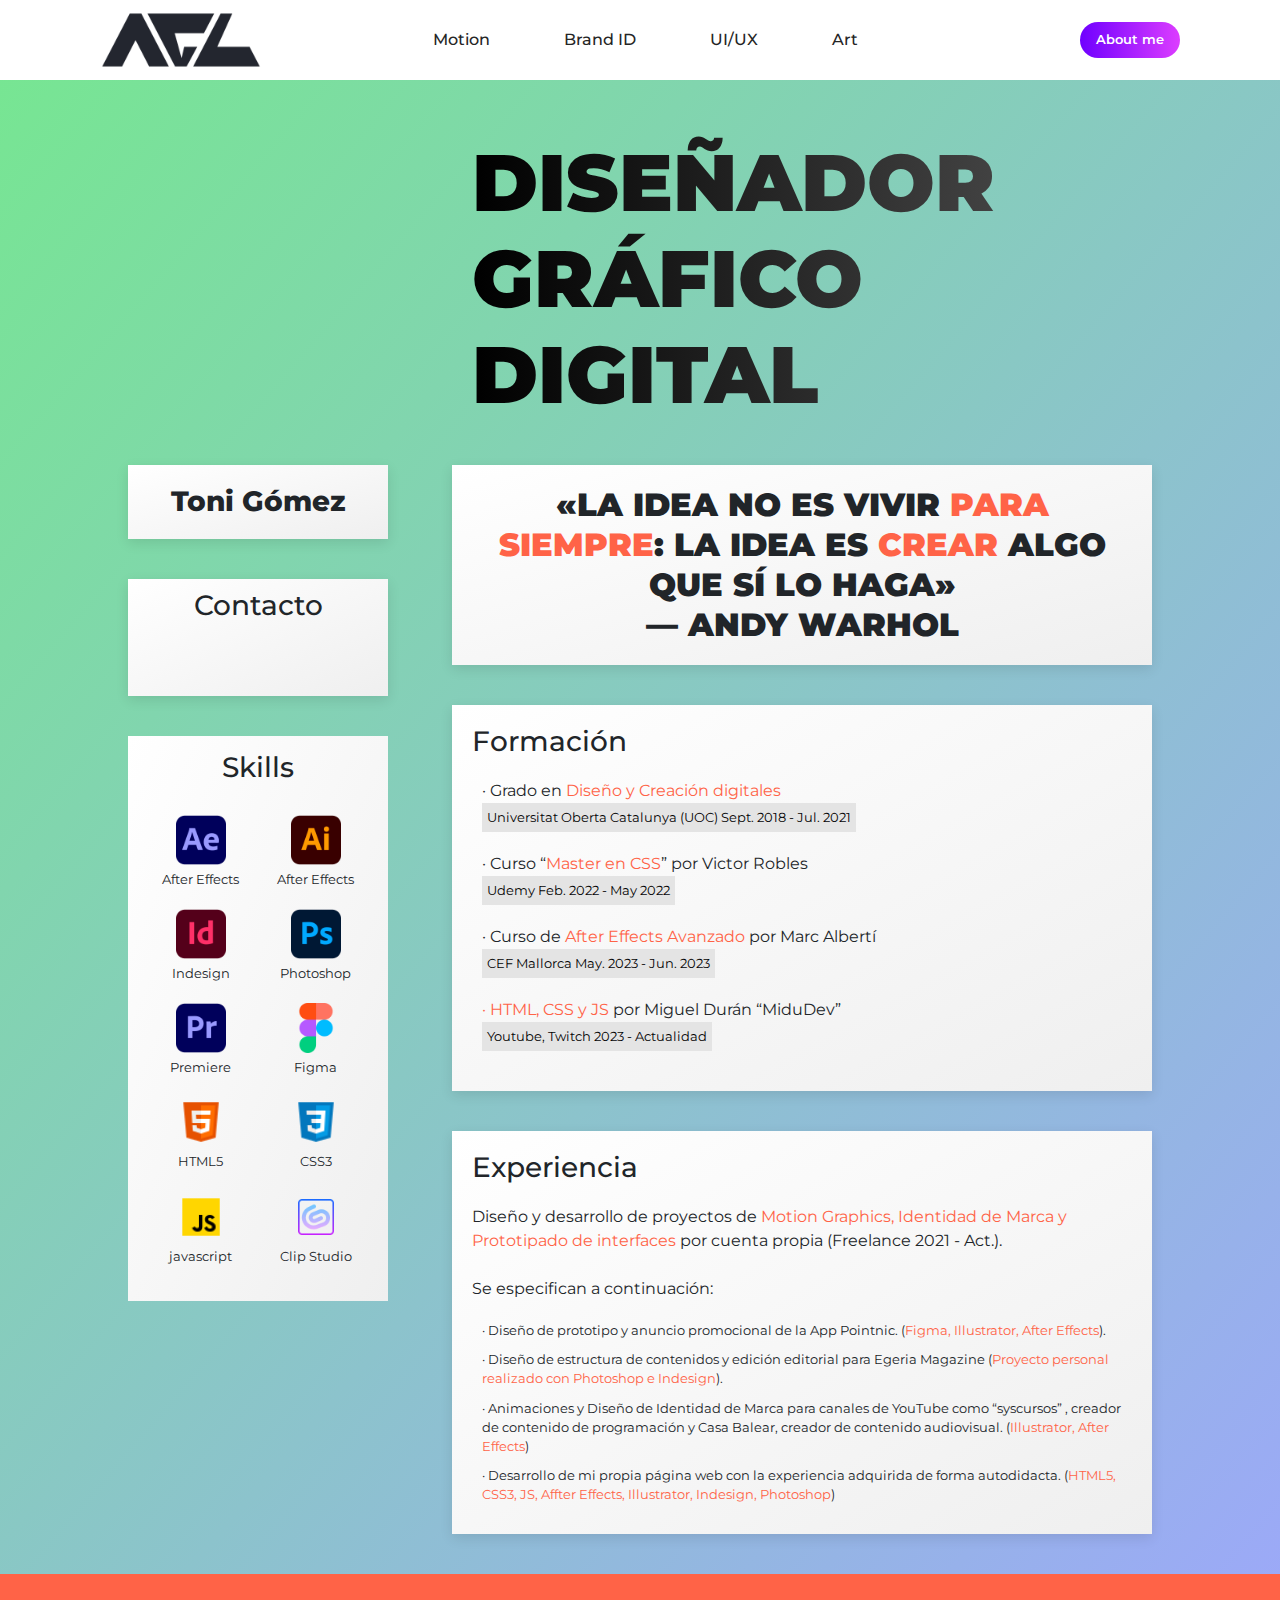
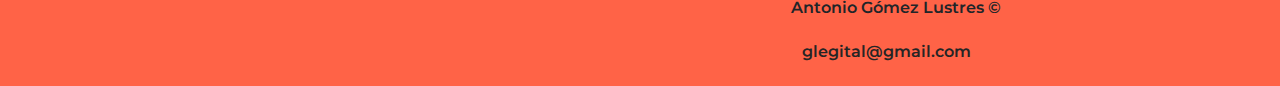
==== commit c0727e13: "Add files via upload" ====
--- a/about.html
+++ b/about.html
@@ -11,7 +11,6 @@
     <link rel="stylesheet" href="styles/style.css"/>
     <link rel="stylesheet" href="styles/carrousel-style.css" />
     <link rel="stylesheet" href="styles/about-style.css" />
-    <script src="js/scripts.js" defer></script>
     <link rel="shortcut icon" href="img/AGL FAVICON.png" type="image/x-icon">
     <title> AGL DESIGN </title>
 </head>
@@ -54,184 +53,191 @@
     <section id="about-me">
 
     <!-- Left Column -->
-
-        <div class="about-me-container-left">
-            <div class="profile-img"></div>
-            <div class="about-me-name">
-                <h3>Toni Gómez <i class="fa-solid fa-user"></i> </h3>
-            </div>
-
-            <div class="about-me-contact">
-                <h3>Contacto <i class="fa-solid fa-link"></i></h3>
-                <div class="contact-links">
-                    <a href="https://www.linkedin.com/in/antonio-g%C3%B3mez-lustres-a4aa08221/" target="_blank"><i class="fa-brands fa-linkedin"></i></a>
-                    <a href="https://www.behance.net/glegital" target="_blank"><i class="fa-brands fa-square-behance"></i></a>
-                    <a href="https://www.instagram.com/glegital/" target="_blank"><i class="fa-brands fa-square-instagram"></i></a>
-                    <a href="mailto:glegital@gmail.com" target="_blank"><i class="fa-solid fa-envelope"></i></a>
-                </div>
-            </div>
-
-            <div class="about-me-skills">
-                <h3>Skills <i class="fa-solid fa-screwdriver-wrench"></i></h3>
-                <div class="logos">
-                    <div class="logo-block">
-                        <img src="img/app-icons/after-effects_5968428.png">
-                        <p>After Effects</p>
-                    </div>
-
-                    <div class="logo-block">
-                        <img src="img/app-icons/illustrator_5968472.png">
-                        <p>After Effects</p>
-                    </div>
-
-                    <div class="logo-block">
-                        <img src="img/app-icons/indesign_5968482.png">
-                        <p>Indesign</p>
-                    </div>
-                    <div class="logo-block">
-                        <img src="img/app-icons/photoshop_5968520.png">
-                        <p>Photoshop</p>
-                    </div>
-                    <div class="logo-block">
-                        <img src="img/app-icons/premiere-pro_5968525.png">
-                        <p>Premiere</p>
-                    </div>
-                    <div class="logo-block">
-                        <img src="img/app-icons/figma.png">
-                        <p>Figma</p>
-                    </div>
-                    <div class="logo-block">
-                        <img src="img/app-icons/icons8-html-5-48.png">
-                        <p>HTML5</p>
-                    </div>
-                    <div class="logo-block">
-                        <img src="img/app-icons/icons8-css3-48.png">
-                        <p>CSS3</p>
-                    </div>
-                    <div class="logo-block">
-                        <img src="img/app-icons/icons8-javascript-48.png">
-                        <p>javascript</p>
-                    </div>
-                    <div class="logo-block">
-                        <img src="img/app-icons/icons8-clip-studio-64.png">
-                        <p>Clip Studio</p>
-                    </div>
-                </div>
-            </div>
-        
-        </div>
+<div class="about-me-container-left">
+    <div class="profile-img"></div>
+    <div class="about-me-name">
+        <h3>Toni Gómez <i class="fa-solid fa-user"></i> </h3>
+    </div>
+
+    <div class="about-me-contact">
+        <h3>Contacto <i class="fa-solid fa-link"></i></h3>
+        <div class="contact-links">
+            <a href="https://www.linkedin.com/in/antonio-g%C3%B3mez-lustres-a4aa08221/" target="_blank"><i
+                    class="fa-brands fa-linkedin"></i></a>
+            <a href="https://www.behance.net/glegital" target="_blank"><i class="fa-brands fa-square-behance"></i></a>
+            <a href="https://www.instagram.com/glegital/" target="_blank"><i
+                    class="fa-brands fa-square-instagram"></i></a>
+            <a href="mailto:glegital@gmail.com" target="_blank"><i class="fa-solid fa-envelope"></i></a>
+        </div>
+    </div>
+
+    <div class="about-me-skills">
+        <h3>Skills <i class="fa-solid fa-screwdriver-wrench"></i></h3>
+        <div class="logos">
+            <div class="logo-block">
+                <img src="img/app-icons/after-effects_5968428.png">
+                <p>After Effects</p>
+            </div>
+
+            <div class="logo-block">
+                <img src="img/app-icons/illustrator_5968472.png">
+                <p>After Effects</p>
+            </div>
+
+            <div class="logo-block">
+                <img src="img/app-icons/indesign_5968482.png">
+                <p>Indesign</p>
+            </div>
+            <div class="logo-block">
+                <img src="img/app-icons/photoshop_5968520.png">
+                <p>Photoshop</p>
+            </div>
+            <div class="logo-block">
+                <img src="img/app-icons/premiere-pro_5968525.png">
+                <p>Premiere</p>
+            </div>
+            <div class="logo-block">
+                <img src="img/app-icons/figma.png">
+                <p>Figma</p>
+            </div>
+            <div class="logo-block">
+                <img src="img/app-icons/icons8-html-5-48.png">
+                <p>HTML5</p>
+            </div>
+            <div class="logo-block">
+                <img src="img/app-icons/icons8-css3-48.png">
+                <p>CSS3</p>
+            </div>
+            <div class="logo-block">
+                <img src="img/app-icons/icons8-javascript-48.png">
+                <p>javascript</p>
+            </div>
+            <div class="logo-block">
+                <img src="img/app-icons/icons8-clip-studio-64.png">
+                <p>Clip Studio</p>
+            </div>
+        </div>
+    </div>
+
+</div>
 
     <!-- Right Column -->
-        <div class="about-me-container-right">
-            <div class="about-me-title">
-                <h2>
-                    DISEÑADOR
+    <div class="about-me-container-right">
+        <div class="about-me-title">
+            <h2>
+                DISEÑADOR
+                <br>
+                GRÁFICO
+                <br>
+                DIGITAL
+            </h2>
+        </div>
+    
+        <div class="about-me-phrase">
+            <p>
+                «La idea no es vivir <span class="relevant">para siempre</span>: la idea es <span class="relevant">crear</span> algo que sí lo haga» <br> — Andy Warhol 
+            </p>
+        </div>
+    
+        <div class="about-me-academics">
+            <h3>Formación <i class="fa-solid fa-graduation-cap"></i> </h3>
+            <div class="academics-paragraphs">
+                <div class="paragraph">
+                    <p>· Grado en <span class="relevant">Diseño y Creación digitales</span></p>
+                    <p class="academics-dates">Universitat Oberta Catalunya (UOC)
+                        Sept. 2018 - Jul. 2021</p>
+                </div>
+    
+                <div class="paragraph">
+                    <p>· Curso “<span class="relevant">Master en CSS</span>” por Victor Robles</p>
+                    <p class="academics-dates">Udemy
+                        Feb. 2022 - May 2022</p>
+                </div>
+    
+                <div class="paragraph">
+                    <p>· Curso de <span class="relevant">After Effects Avanzado</span> por Marc Albertí
+                    </p>
+                    <p class="academics-dates">CEF Mallorca
+                        May. 2023 - Jun. 2023</p>
+                </div>
+    
+                <div class="paragraph">
+                    <p><span class="relevant">· HTML, CSS y JS</span> por Miguel Durán “MiduDev”</p>
+                    <p class="academics-dates">Youtube, Twitch
+                        2023 - Actualidad</p>
+                </div>
+    
+            </div>
+        </div>
+    
+        <div class="about-me-experience">
+            <h3>Experiencia <i class="fa-solid fa-briefcase"></i></h3>
+            <div class="experience-paragraphs">
+                <div class="paragraph-intro-exp">
+                    <p>Diseño y desarrollo de proyectos de <span class="relevant">Motion Graphics,
+                            Identidad de Marca y Prototipado de interfaces </span>por cuenta propia (Freelance 2021 - Act.).
+                    </p>
                     <br>
-                    GRÁFICO
-                    <br>
-                    DIGITAL
-                </h2>
-            </div>
-
-            <div class="about-me-phrase">
-                <p>
-                    “Un <span class="relevant">diseño</span> eficaz es el vehículo hacia el <span class="relevant">éxito</span>”
-                </p>
-            </div>
-
-            <div class="about-me-academics">
-                <h3>Formación <i class="fa-solid fa-graduation-cap"></i> </h3>
-                <div class="academics-paragraphs"> 
-                    <div class="paragraph">
-                        <p>· Grado en <span class="relevant">Diseño y Creación digitales</span></p>
-                        <p class="academics-dates">Universitat Oberta Catalunya (UOC)
-                            Sept. 2018 - Jul. 2021</p>
-                    </div>
-
-                    <div class="paragraph">
-                        <p>· Curso “<span class="relevant">Master en CSS</span>” por Victor Robles</p>
-                        <p class="academics-dates">Udemy
-                        Feb. 2022 - May 2022</p>
-                    </div>
-
-                    <div class="paragraph">
-                        <p>· Curso de <span class="relevant">After Effects Avanzado</span> por Marc Albertí
-                        </p>
-                        <p class="academics-dates">CEF Mallorca
-                        May. 2023 - Jun. 2023</p>
-                    </div>
-
-                    <div class="paragraph">
-                        <p><span class="relevant">· HTML, CSS y JS</span> por Miguel Durán “MiduDev”</p>
-                        <p class="academics-dates">Youtube, Twitch 
-                        2023 - Actualidad</p>
-                    </div>
-                        
-                </div>
-            </div>
-
-            <div class="about-me-experience">
-                <h3>Experiencia <i class="fa-solid fa-briefcase"></i></h3>
-                <div class="experience-paragraphs"> 
-                    <div class="paragraph-intro-exp">
-                        <p>Diseño y desarrollo de proyectos de <span class="relevant">Motion Graphics,
-                        Identidad de Marca y Prototipado de interfaces </span>por cuenta propia (Freelance 2021 - Act.). </p>
-                        <br>
-                        <p>Se especifican a continuación: </p>
-                    </div>
-
-                    <div class="paragraph-exp">
-                        <p>· Diseño de prototipo y anuncio promocional de la App Pointnic. 
+                    <p>Se especifican a continuación: </p>
+                </div>
+    
+                <div class="paragraph-exp">
+                    <p>· Diseño de prototipo y anuncio promocional de la App Pointnic.
                         (<span class="relevant">Figma, Illustrator, After Effects</span>).</p>
-
-                    </div>
-
-                    <div class="paragraph-exp">
-                        <p>· Diseño de estructura de contenidos y edición editorial para Egeria Magazine 
+    
+                </div>
+    
+                <div class="paragraph-exp">
+                    <p>· Diseño de estructura de contenidos y edición editorial para Egeria Magazine
                         (<span class="relevant">Proyecto personal realizado con Photoshop e Indesign</span>).
-                        </p>
-                    </div>
-
-                    <div class="paragraph-exp">
-                        <p>· Animaciones y Diseño de Identidad de Marca para canales de YouTube como “syscursos”
-                        , creador de contenido de programación y Casa Balear, creador de contenido audiovisual. 
+                    </p>
+                </div>
+    
+                <div class="paragraph-exp">
+                    <p>· Animaciones y Diseño de Identidad de Marca para canales de YouTube como “syscursos”
+                        , creador de contenido de programación y Casa Balear, creador de contenido audiovisual.
                         (<span class="relevant">Illustrator, After Effects</span>)
-                        </p>
-                    </div>
-
-                    <div class="paragraph-exp">
-                        <p>· Desarrollo de mi propia página web con la experiencia adquirida de forma autodidacta. 
+                    </p>
+                </div>
+    
+                <div class="paragraph-exp">
+                    <p>· Desarrollo de mi propia página web con la experiencia adquirida de forma autodidacta.
                         (<span class="relevant">HTML5, CSS3, JS, Affter Effects, Illustrator, Indesign, Photoshop</span>)
-                        </p>
-                    </div>
-                </div>
-            </div>
-            
-        </div>
+                    </p>
+                </div>
+            </div>
+        </div>
+    
+    </div>
     </section>
 
 
     <!--
         Footer
     -->
-
-    <footer>
-
-        <div class="redes">
-
-            <a href="https://www.linkedin.com/in/antonio-g%C3%B3mez-lustres-a4aa08221/" target="_blank"><i class="fa-brands fa-linkedin"></i></a>
-
-            <a href="https://www.behance.net/glegital" target="_blank"><i class="fa-brands fa-square-behance"></i></a>
-
-            <a href="https://www.instagram.com/glegital/" target="_blank"><i class="fa-brands fa-square-instagram"></i></a>
-
-        </div>
-
-        <div class="personal-data">
-
-            <p>Antonio Gómez Lustres &copy;</p>
-            <a href="mailto:glegital@gmail.com" target="_blank">glegital@gmail.com <i class="fa-solid fa-envelope"></i></a>
-        </div>
-    </footer>
+<footer>
+
+    <div class="redes">
+
+        <a href="https://www.linkedin.com/in/antonio-g%C3%B3mez-lustres-a4aa08221/" target="_blank"><i
+                class="fa-brands fa-linkedin"></i></a>
+
+        <a href="https://www.behance.net/glegital" target="_blank"><i class="fa-brands fa-square-behance"></i></a>
+
+        <a href="https://www.instagram.com/glegital/" target="_blank"><i class="fa-brands fa-square-instagram"></i></a>
+
+    </div>
+
+    <div class="personal-data">
+
+        <p>Antonio Gómez Lustres &copy;</p>
+        <a href="mailto:glegital@gmail.com" target="_blank">glegital@gmail.com <i class="fa-solid fa-envelope"></i></a>
+    </div>
+</footer>
+
+<script src="js/scripts.js"></script>
+
+
 </body>
+
 </html>--- a/styles/style.css
+++ b/styles/style.css
@@ -16,7 +16,7 @@
 }
 
 body {
-    background-color: #efefef;
+    background-color: #f4f3f2;
 }
 
 li {
@@ -630,9 +630,32 @@
     justify-content: center;
     grid-template-columns: auto auto;
     gap: 1.5rem;
-
-}
-
+}
+
+.motion-item .vert_video{
+    display: flex;
+    max-height: 500px;
+    margin: 0 auto;
+    margin-bottom: 30px;
+}
+
+.hor_video {
+    margin-bottom: 30px;
+    max-width: 100%; /* Ajusta el ancho máximo del video */
+    max-height: 100%; /* Ajusta la altura máxima del video */
+    width: 100%; /* Asegura que los videos ocupen todo el ancho disponible */
+}
+
+.motion-item:nth-child(3){
+    grid-column: 1/-1;
+    max-width: 700px;
+    margin: 0 auto;
+}
+
+.motion-item>video{
+    box-shadow: rgba(0, 0, 0, 0.24) 0px 3px 8px;
+
+}
 
 .motion-item>img {
     margin-top: 10px;
@@ -696,14 +719,14 @@
 
 .motion-item h3 {
     padding: 15px;
-
     color: #252525;
     font-size: 1rem;
     font-weight: 500;
     border: 1px solid #003D72;
-    border-right: none;
-    box-shadow: 5px 0px #252525;
     background-color: #fff;
+    transition: all 300ms;
+    box-shadow: rgba(0, 0, 0, 0.24) 0px 3px 8px;
+
 }
 
 .motion-item:hover h3 {
@@ -1087,9 +1110,9 @@
     background-color: #fff;
     box-shadow: rgba(0, 0, 0, 0.24) 0px 3px 8px;
     grid-area: header;
-    background-size: contain;
+    background-size: cover;
     background-position: center;
-    background-image: url(/img/art/metaballs.jpg);
+    background-image: url(/img/art/semitono.jpg);
     animation: reveal-scale-opacity linear both;
     animation-timeline: view();
     animation-range: entry 50% cover 50%;
--- a/styles/about-style.css
+++ b/styles/about-style.css
@@ -1,25 +1,24 @@
-:root{
+:root {
     --base-background-color: #efefef;
-    --shadow-boxes:rgba(0, 0, 0, 0.1) 0px 4px 12px;
+    --shadow-boxes: rgba(0, 0, 0, 0.1) 0px 4px 12px;
     --white-boxes-gradient: linear-gradient(to bottom right, rgba(255, 255, 255, 1), rgb(239, 239, 239));
-    }
-
-
-body{
+}
+
+
+body {
     background-color: var(--base-background-color);
 }
 
-#about-me{
+#about-me {
     display: flex;
     justify-content: center;
-    margin-top: 70px;
     padding-top: 20px;
     background-image: linear-gradient(to bottom right, rgba(0, 220, 55, 0.5), rgba(73, 100, 255, 0.5));
 }
 
-.about-me-container-left{
+.about-me-container-left {
     margin-left: 5%;
-    margin-top: -55px;
+    margin-top: -25px;
 }
 
 
@@ -29,15 +28,13 @@
     background-image: url(/img/micara2023.png);
     background-size: cover;
     background-position: center;
-    mask-image: url(/img/micara2023.png), linear-gradient(
-        black 80%,
-        transparent
-    );
+    mask-image: url(/img/micara2023.png), linear-gradient(black 80%,
+            transparent);
     -webkit-animation: fromLeft 2s both;
     animation: fromLeft 2s both;
 }
 
-.about-me-name{
+.about-me-name {
     text-align: center;
     padding: 5px;
     background-image: var(--white-boxes-gradient);
@@ -48,17 +45,17 @@
     animation: fromLeft 2s both;
 }
 
-.about-me-name h3{
+.about-me-name h3 {
     font-weight: 800;
     margin: 0;
     padding: 15px;
 }
 
-.fa-user{
+.fa-user {
     font-size: 1.4rem;
 }
 
-.about-me-contact{
+.about-me-contact {
     padding: 10px;
     font-size: 1.2rem;
     font-weight: 500;
@@ -69,26 +66,28 @@
     animation: fromLeft 2s both;
 }
 
-.about-me-contact h3{
+.about-me-contact h3 {
     margin-bottom: 0px;
 }
 
-.fa-brands, .fa-envelope{
+.fa-brands,
+.fa-envelope {
     padding: 10px;
     color: #252525;
     transition: color 300ms;
 }
 
-.contact-links{
+.contact-links {
     padding-top: 1rem;
     font-size: 2rem;
 }
 
-.contact-links .fa-brands:hover, .fa-envelope:hover {
+.contact-links .fa-brands:hover,
+.fa-envelope:hover {
     color: tomato;
 }
 
-.about-me-skills{
+.about-me-skills {
     grid-template-columns: 50% 50%;
     margin-top: 40px;
     background-image: var(--white-boxes-gradient);
@@ -97,21 +96,21 @@
     animation: fromLeft 2s both;
 }
 
-.about-me-skills h3{
+.about-me-skills h3 {
     text-align: center;
     margin-bottom: 30px;
 }
 
-.about-me-skills .logo-block img{
+.about-me-skills .logo-block img {
     width: 50px;
 }
 
-.logos{
+.logos {
     display: grid;
     grid-template-columns: 50% 50%;
 }
 
-.logo-block{
+.logo-block {
     display: flex;
     flex-direction: column;
     align-items: center;
@@ -119,29 +118,30 @@
     margin-bottom: 20px;
 }
 
-.logo-block p{
+.logo-block p {
     margin-top: 5px;
     text-align: center;
 }
+
 /*                                     RIGHT COLUMN*/
-.relevant{
+.relevant {
     color: tomato;
 }
 
-.about-me-container-right{
+.about-me-container-right {
     width: 100%;
-    margin-top: -95px;
+    margin-top: 15px;
     max-width: 700px;
     margin-left: 5%;
     margin-right: 5%;
 }
 
-.about-me-title{
+.about-me-title {
     padding: 20px;
     margin-bottom: 22px;
 }
 
-.about-me-title h2{
+.about-me-title h2 {
     font-size: 5rem;
     font-weight: 900;
     background-image: linear-gradient(to right, #000000, #535353);
@@ -153,7 +153,7 @@
     animation: tracking-in-expand 1.7s cubic-bezier(0.215, 0.610, 0.355, 1.000) both;
 }
 
-.about-me-phrase{
+.about-me-phrase {
     padding: 20px;
     margin-bottom: 40px;
     background-image: var(--white-boxes-gradient);
@@ -167,7 +167,7 @@
     animation: fromRight 2s both;
 }
 
-.about-me-academics{
+.about-me-academics {
     padding: 20px;
     margin-bottom: 40px;
     background-image: var(--white-boxes-gradient);
@@ -176,17 +176,17 @@
     animation: fromRight 2s both;
 }
 
-.about-me-academics h3{
+.about-me-academics h3 {
     text-align: left;
     margin-bottom: 20px;
 }
 
-.about-me-academics .paragraph{
+.about-me-academics .paragraph {
     margin-bottom: 20px;
     margin-left: 10px;
 }
 
-.about-me-academics .paragraph .academics-dates{
+.about-me-academics .paragraph .academics-dates {
     font-size: 0.8rem;
     color: #040404;
     background-color: #e4e4e4;
@@ -194,7 +194,7 @@
     padding: 5px;
 }
 
-.about-me-experience{
+.about-me-experience {
     padding: 20px;
     margin-bottom: 40px;
     background-image: var(--white-boxes-gradient);
@@ -203,136 +203,40 @@
     animation: fromRight 2s both;
 }
 
-.about-me-experience h3{
+.about-me-experience h3 {
     margin: 0 auto;
     text-align: left;
     margin-bottom: 20px;
 }
 
-.paragraph-intro-exp{
-    margin-bottom: 20px;
-}
-
-.paragraph-exp{
+.paragraph-intro-exp {
+    margin-bottom: 20px;
+}
+
+.paragraph-exp {
     font-size: 0.8rem;
     margin-left: 10px;
     margin-bottom: 10px;
 }
 
-@media (width <= 900px){
+@media (width <=900px) {
+
+    .about-me-container-left {
+        margin-left: 0;
+        margin-top: -25px;
+    }
 
     #about-me {
         display: flex;
-        flex-direction: column; /* Cambia la dirección del contenedor a columna */
-        align-items: center; /* Centra los elementos horizontalmente */
-        margin-top: 70px;
-        padding-top: 20px;
-        background-image: linear-gradient(to bottom right, rgba(0, 220, 55, 0.5), rgba(73, 100, 255, 0.5));
-    }
-    
-    .about-me-container-left,
-    .about-me-container-right {
-        margin-left: 0;
-        margin-right: 0;
-    }
-    
-    .profile-img {
-        width: 260px;
-        height: 380px;
-        background-image: url(/img/micara2023.png);
-        background-size: cover;
-        background-position: center;
-        mask-image: url(/img/micara2023.png), linear-gradient(
-            black 80%,
-            transparent
-        );
-        margin-bottom: 20px; /* Añade espacio entre la imagen y el nombre */
-    }
-    
-    .about-me-name {
+        flex-direction: column;
+        /* Cambia la dirección del contenedor a columna */
+        align-items: center;
+        /* Centra los elementos horizontalmente */
+    }
+
+    .about-me-title h2 {
+        font-size: 3rem;
         text-align: center;
-        padding: 5px;
-        background-image: var(--white-boxes-gradient);
-        margin-bottom: 20px; /* Ajusta el margen inferior */
-        box-shadow: var(--shadow-boxes);
-    }
-    
-    .about-me-name h3 {
-        font-weight: 800;
-        margin: 0;
-        padding: 15px;
-    }
-    
-    .about-me-contact {
-        padding: 10px;
-        font-size: 1.2rem;
-        font-weight: 500;
-        text-align: center;
-        background-image: var(--white-boxes-gradient);
-        box-shadow: var(--shadow-boxes);
-        margin-bottom: 20px; /* Añade espacio entre el nombre y la sección de contacto */
-    }
-    
-    .contact-links {
-        font-size: 1.6rem; /* Ajusta el tamaño de los íconos de contacto */
-    }
-    
-    .about-me-skills {
-        margin-top: 20px;
-        background-image: var(--white-boxes-gradient);
-        padding: 15px;
-        margin-bottom: 20px; /* Añade espacio entre la sección de contacto y habilidades */
-    }
-    
-    .about-me-skills .logo-block {
-        margin-bottom: 10px; /* Añade espacio entre los bloques de logotipos */
-    }
-    
-    .about-me-container-right {
-        width: 100%;
-        max-width: 700px;
-        margin-top: 20px; /* Ajusta el margen superior */
-        margin-bottom: 20px; /* Ajusta el margen inferior */
-    }
-    
-    .about-me-title {
-        padding: 20px;
-        margin-bottom: 22px;
-    }
-    
-    .about-me-title h2 {
-        font-size: 3rem; /* Ajusta el tamaño del título */
-        text-align: center;
-    }
-    
-    .about-me-phrase {
-        padding: 20px;
-        margin-bottom: 20px; /* Ajusta el margen inferior */
-        font-size: 1.6rem; /* Ajusta el tamaño de la frase */
-        line-height: 30px; /* Ajusta el interlineado */
-    }
-    
-    .about-me-academics,
-    .about-me-experience {
-        padding: 20px;
-        margin-bottom: 20px; /* Ajusta el margen inferior */
-        background-image: var(--white-boxes-gradient);
-        box-shadow: var(--shadow-boxes);
-    }
-    
-    .about-me-academics h3,
-    .about-me-experience h3 {
-        margin-bottom: 10px; /* Ajusta el margen inferior */
-    }
-    
-    .about-me-academics .paragraph,
-    .about-me-experience .paragraph {
-        margin-bottom: 10px; /* Ajusta el margen inferior */
-    }
-    
-    .about-me-academics .paragraph .academics-dates {
-        font-size: 1rem; /* Ajusta el tamaño de la fecha */
-        padding: 5px 10px; /* Ajusta el relleno */
     }
 
 }
@@ -340,27 +244,27 @@
 /*Animations*/
 
 @keyframes fromLeft {
-    
-    0%{
+
+    0% {
         translate: 30px 0;
         opacity: 0;
     }
 
-    100%{
+    100% {
         opacity: 1;
         translate: 0 0;
     }
 
 }
 
-@keyframes fromRight{
-    
-    0%{
+@keyframes fromRight {
+
+    0% {
         translate: -30px 0;
         opacity: 0;
     }
 
-    100%{
+    100% {
         opacity: 1;
         translate: 0 0;
     }
@@ -369,26 +273,30 @@
 
 @-webkit-keyframes tracking-in-expand {
     0% {
-      letter-spacing: -0.5em;
-      opacity: 0;
-    }
+        letter-spacing: -0.5em;
+        opacity: 0;
+    }
+
     40% {
-      opacity: 0.6;
-    }
+        opacity: 0.6;
+    }
+
     100% {
-      opacity: 1;
-    }
-  }
-  @keyframes tracking-in-expand {
+        opacity: 1;
+    }
+}
+
+@keyframes tracking-in-expand {
     0% {
-      letter-spacing: -0.5em;
-      opacity: 0;
-    }
+        letter-spacing: -0.5em;
+        opacity: 0;
+    }
+
     40% {
-      opacity: 0.6;
-    }
+        opacity: 0.6;
+    }
+
     100% {
-      opacity: 1;
-    }
-  }
-  +        opacity: 1;
+    }
+}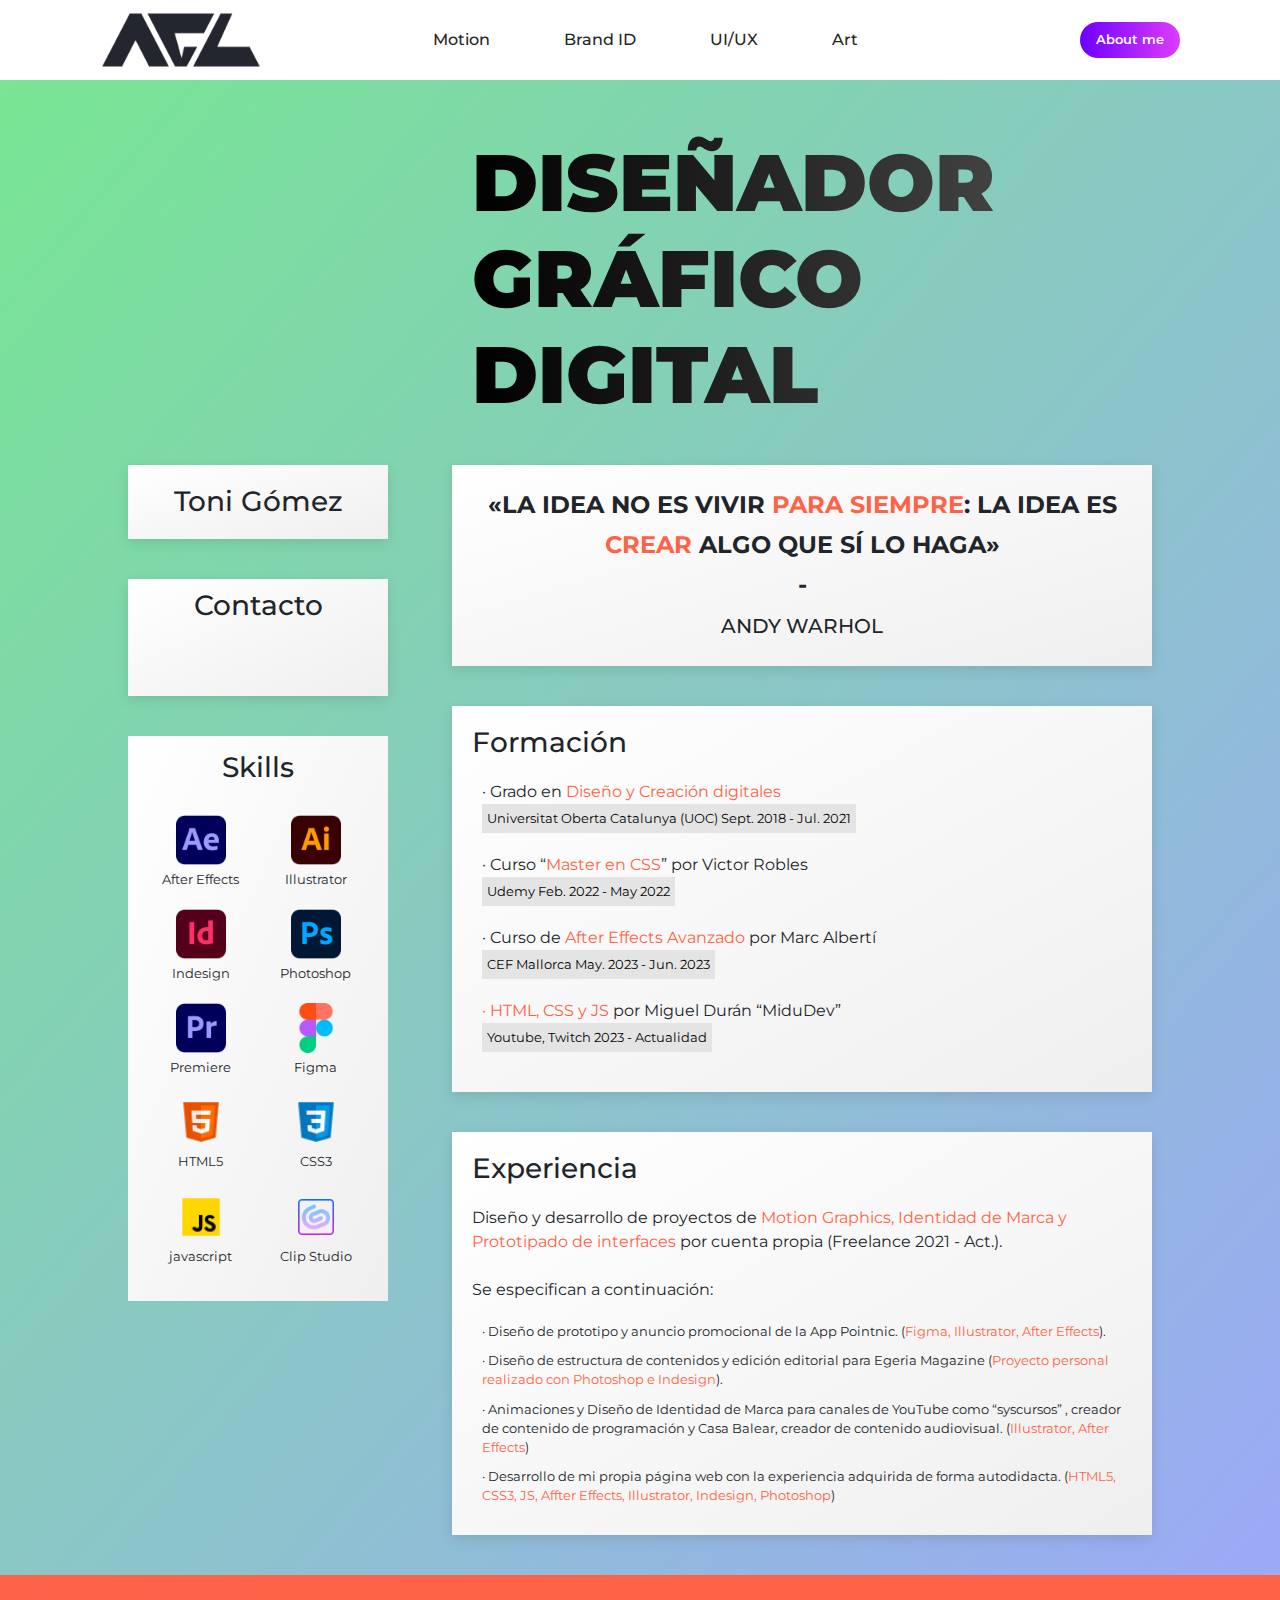
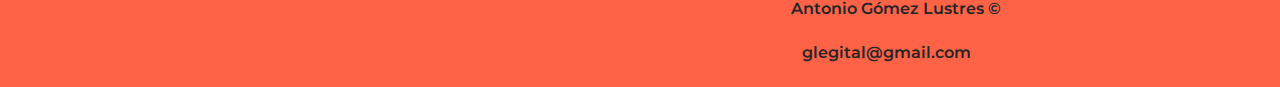
==== commit cdea8ac2: "Add files via upload" ====
--- a/about.html
+++ b/about.html
@@ -81,7 +81,7 @@
 
             <div class="logo-block">
                 <img src="img/app-icons/illustrator_5968472.png">
-                <p>After Effects</p>
+                <p>Illustrator</p>
             </div>
 
             <div class="logo-block">
@@ -135,7 +135,7 @@
     
         <div class="about-me-phrase">
             <p>
-                «La idea no es vivir <span class="relevant">para siempre</span>: la idea es <span class="relevant">crear</span> algo que sí lo haga» <br> — Andy Warhol 
+                «La idea no es vivir <span class="relevant">para siempre</span>: la idea es <span class="relevant">crear</span> algo que sí lo haga» <br> - <br> <span class="andy">Andy Warhol </span>
             </p>
         </div>
     
--- a/styles/style.css
+++ b/styles/style.css
@@ -274,6 +274,28 @@
     }
 }
 
+@keyframes scrollAnimationMob {
+    0% {
+        transform: translateY(0);
+    }
+
+    50% {
+        transform: translateY(-20px);
+        opacity: 0;
+    }
+
+    51% {
+        transform: translateY(20px);
+        opacity: 0;
+    }
+
+    100% {
+        transform: translateY(0);
+        opacity: 1;
+    }
+}
+
+
 
 .scroll-trigger {
     display: flex;
@@ -289,7 +311,6 @@
     animation: bounce 1.5s infinite;
     margin-bottom: -30px;
     /* Espacio entre las flechas */
-
 }
 
 @keyframes bounce {
@@ -308,6 +329,23 @@
 
     60% {
         transform: translateY(-5px);
+    }
+}
+
+@media(width< 756px){
+    .scroll-effect {
+        display: inline-block;
+        animation: scrollAnimationMob 2s linear infinite;
+    }
+
+    .scroll-trigger i {
+        color: tomato;
+        rotate: 180deg;
+        font-size: 3rem;
+        font-weight: 900;
+        animation: bounce 1.5s infinite;
+        margin-bottom: -30px;
+        /* Espacio entre las flechas */
     }
 }
 /* ANIMACIÓN FRASES ?? */
--- a/styles/about-style.css
+++ b/styles/about-style.css
@@ -46,7 +46,7 @@
 }
 
 .about-me-name h3 {
-    font-weight: 800;
+    font-weight: 500;
     margin: 0;
     padding: 15px;
 }
@@ -126,6 +126,11 @@
 /*                                     RIGHT COLUMN*/
 .relevant {
     color: tomato;
+}
+
+.andy{
+    font-size: 20px;
+    font-weight: 500;
 }
 
 .about-me-container-right {
@@ -167,6 +172,11 @@
     animation: fromRight 2s both;
 }
 
+.about-me-phrase{
+    font-size: 24px;
+    font-weight: 700;
+}
+
 .about-me-academics {
     padding: 20px;
     margin-bottom: 40px;
